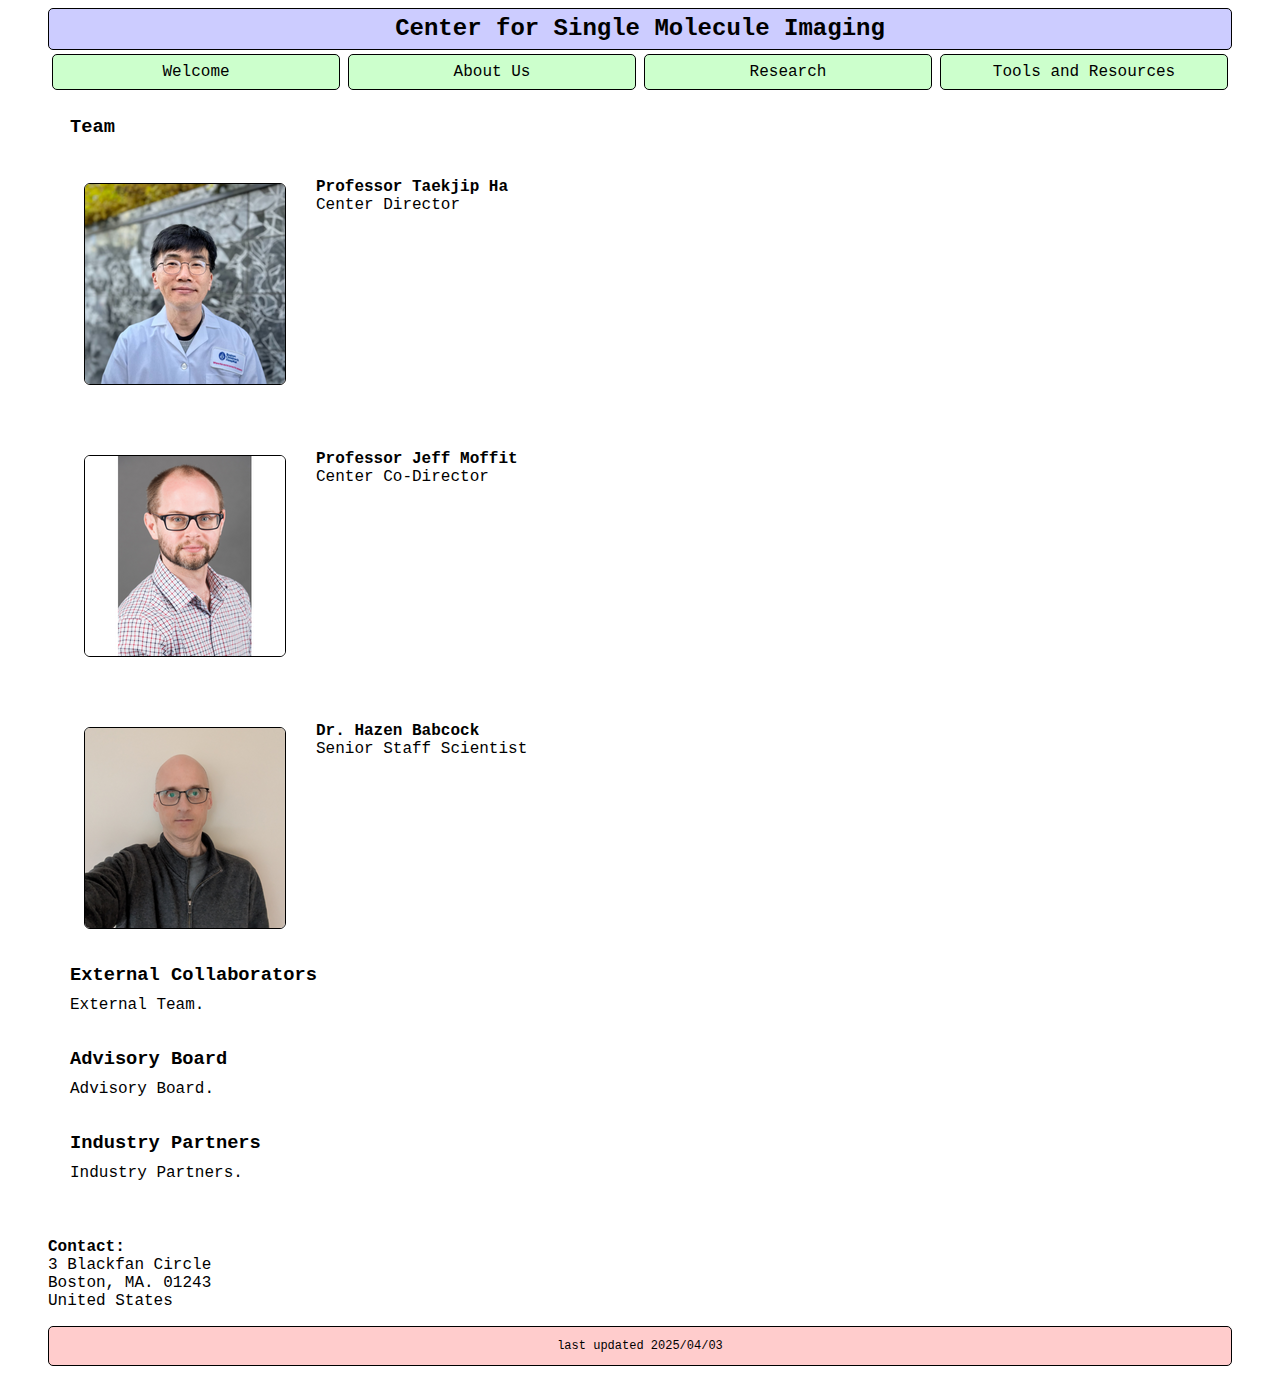
==== smcntr/aboutus.html @ 4fb0b0f1 "Initial commit of center website." ====
<!DOCTYPE html>
<html>
  <head>
    <title>Center for Single Molecule Imaging</title>
    <meta name="viewport" content="width=device-width, initial-scale=1.0">
    <link href="style.css" rel="stylesheet" type="text/css">
    <link rel="shortcut icon" href="favicon.ico">
  </head>
  <body>

    <div class="header">
      <h2>Center for Single Molecule Imaging</h2>
    </div>

    <div class="menu">
      <ul>
	
	  <li>
	    <a href="index.html">Welcome</a>
	  </li>
	  

	
	  <li>
	    <a href="aboutus.html">About Us</a>
	  </li>
	  

	
	  <li>
	    <a href="research.html">Research</a>
	  </li>
	  
	
	  <li>
	    <a href="toolsresources.html">Tools and Resources</a>
	  </li>
	  	
      </ul>
    </div>
    
    
<div class="section section2">
  <h3>Team</h3>
  <div>
    
    <div class="personnel">
  <div class="col-5 no_margin">
    <div class="personnel_image col-1">
      <img src="taekjip_ha_200.png">
    </div>
    <div class="col-4">
      <div class="bold_text">
	Professor Taekjip Ha
      </div>
      <div>
	Center Director
      </div>
    </div>
  </div>
</div>
    <br>
    
    <div class="personnel">
  <div class="col-5 no_margin">
    <div class="personnel_image col-1">
      <img src="jeff_moffitt_200.png">
    </div>
    <div class="col-4">
      <div class="bold_text">
	Professor Jeff Moffit
      </div>
      <div>
	Center Co-Director
      </div>
    </div>
  </div>
</div>
    <br>
    
    <div class="personnel">
  <div class="col-5 no_margin">
    <div class="personnel_image col-1">
      <img src="hazen_babcock_200.png">
    </div>
    <div class="col-4">
      <div class="bold_text">
	Dr. Hazen Babcock
      </div>
      <div>
	Senior Staff Scientist
      </div>
    </div>
  </div>
</div>
    <br>
      
  </div>
</div>

<div class="section section2">
  <h3>External Collaborators</h3>
  <p>
    External Team.
  </p>
</div>

<div class="section section2">
  <h3>Advisory Board</h3>
  <p>
    Advisory Board.
  </p>
</div>

<div class="section section2">
  <h3>Industry Partners</h3>
  <p>
    Industry Partners.
  </p>
</div>


    <br>

    <div class="contactus">
      <p>
	<b>Contact:</b><br>
	3 Blackfan Circle<br>
	Boston, MA. 01243<br>
	United States<br>
      </p>
    </div>
       
    <div class="footer">
      <p>last updated 2025/04/03</p>
    </div>
    
  </body>
</html>
---- smcntr/style.css ----
/* Not sure what this is for. */
* {
    box-sizing: border-box;
}

.row:after {
    content: "";
    clear: both;
    display: block;
}

/* 
 * Column handling.
 */
[class*="col-"] {
    float: left;
    padding: 15px;
}

/* For mobile phones: */
[class*="col-"] {
    width: 100%;
}

/* For desktop: */
@media only screen and (min-width: 800px) {
    .col-1 {width: 20%;}
    .col-2 {width: 40%;}
    .col-3 {width: 60%;}
    .col-4 {width: 80%;}
    .col-5 {width: 100%;}

    .col-6 {width: 320px;}
    .col-7 {width: 60%;}
}


/* 
 * General HTML 
 */
h2 {
    height: 0px;
    line-height: 0px;
}

html {
    font-family: "Lucida Console", Monaco, monospace;
    max-width: 1200px;
    margin: auto;
}


/*
 * Header and footer. 
 */
.footer {
    background-color: #ffcccc;
    border: 1px solid #000000;
    border-radius: 5px;
    color: #000000;
    font-size: 12px;
    padding: 0px;
    text-align: center;
}

.header {
    background-color: #ccccff;
    border: 1px solid #000000;
    border-radius: 5px;
    color: #000000;
    padding: 0px;
    text-align: center;
}


/*
 * Menu.
 */
.menu ul {
    display: table;
    list-style: none;
    margin: 0;
    overflow: hidden;
    padding: 0;
    table-layout: fixed;
    width: 100%;
}

.menu li {
    display: table-cell;
}

.menu a {
    background-color: #ccffcc;
    border: 1px solid #000000;
    border-radius: 5px;
    color: #000000;
    display: block;
    margin: 4px;
    padding: 8px;
    text-align: center;
    text-decoration: none;
}

.menu a:hover {
    background-color: #bbeebb;
}

.menu_selected li {
    display: inherit;
}

.menu_selected a {
    background-color: #aaddaa;
    border-radius: 2px;
    color: #000000;
    display: inherit;
    margin: 4px;
    padding: 8px;
    text-align: center;
    text-decoration: none;
}


/*
 * Personnel.
 */
.personnel img {
    border-radius: 6px;
    display: inline;
    margin: 5px;
    border: 1px solid #000000;
    float: right;
}


/*
 * Sections.
 */
.section {
    margin: 10px;
    padding: 2px;
}

.section h3 {
    margin: 10px;
}

.section p {
    margin: 10px;
}

.section1 {
    background-color: #ffffcc;
    border-radius: 0px;
    color: #000000;
}

.section2 img {
    display:block;
    margin-left: auto;
    margin-right: auto;
}


/*
 * Text.
 */
.bold_text {
    font-weight : bold;
}

.centered_text {
    text-align: center;
}

.inline_text {
    float : left;
    margin-right : 5px;
}

.italic_text {
    font-style : italic;
}

.large_text {
    font-size: large;
}

.name_text {
    font-family: Geneva, Arial, Helvetica, sans-serif;
}

.x_large_text {
    font-size : x-large;
}

.xx_large_text {
    font-size : xx-large;
}
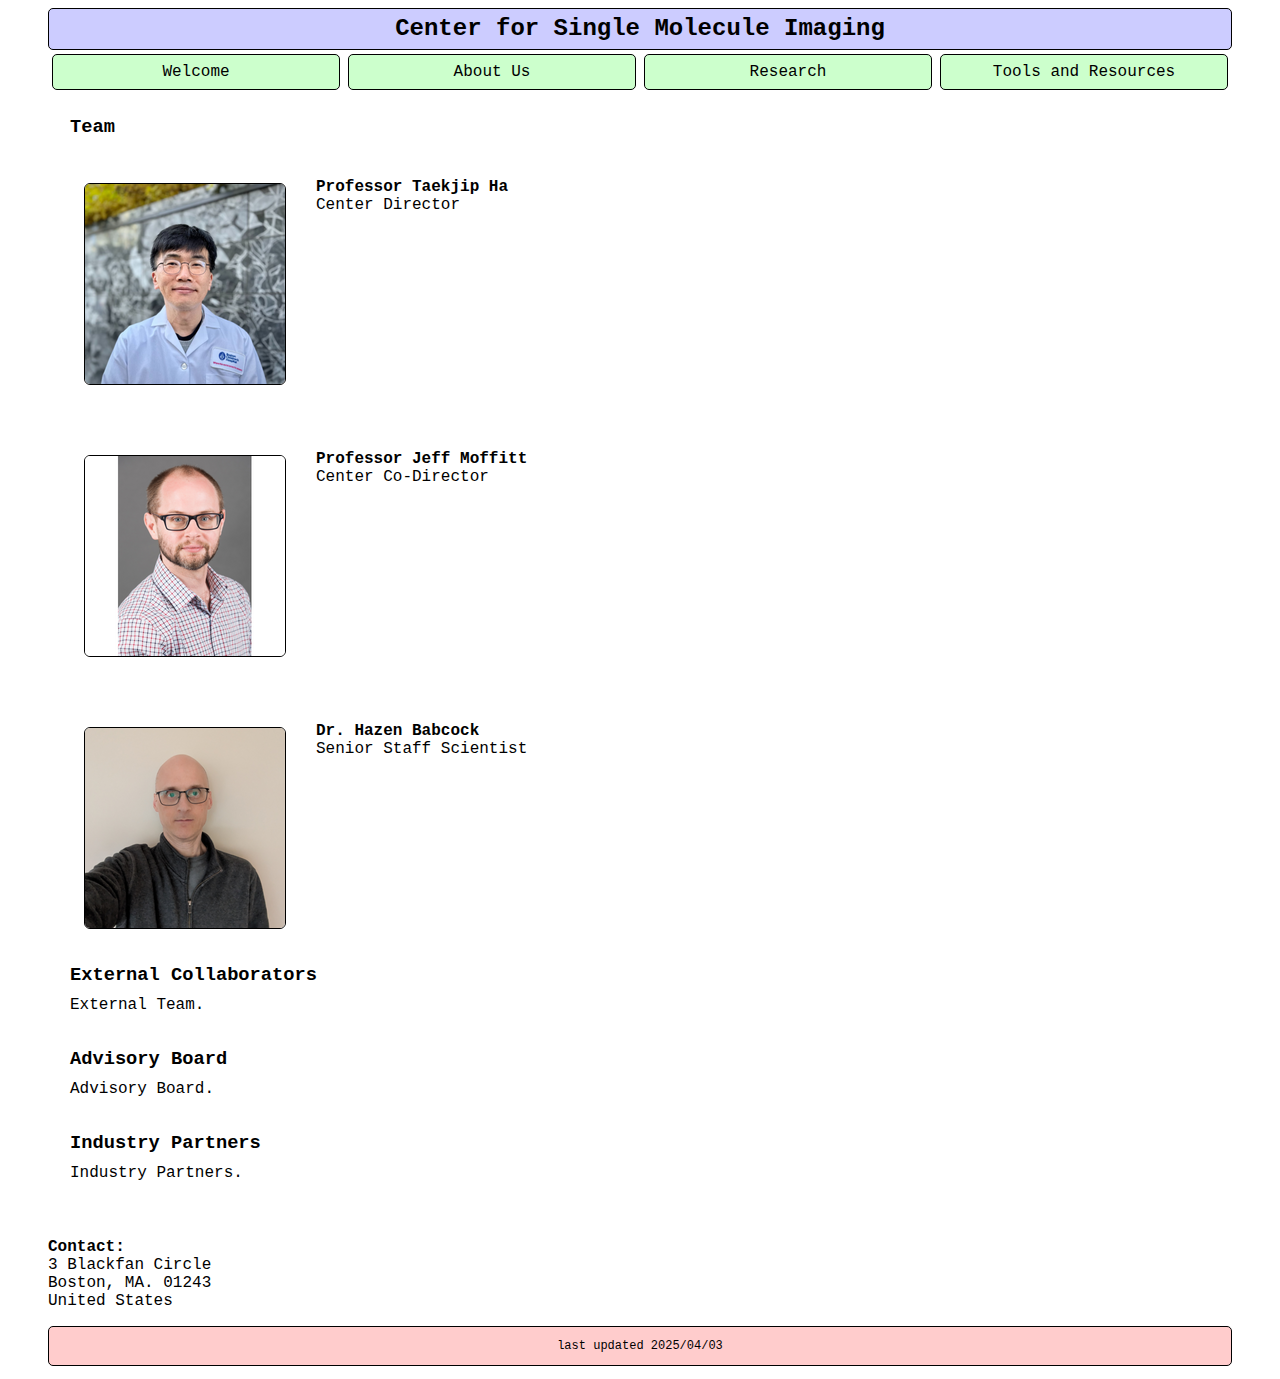
==== commit 78b44cdd: "Fix typo." ====
--- a/smcntr/aboutus.html
+++ b/smcntr/aboutus.html
@@ -68,7 +68,7 @@
     </div>
     <div class="col-4">
       <div class="bold_text">
-	Professor Jeff Moffit
+	Professor Jeff Moffitt
       </div>
       <div>
 	Center Co-Director
